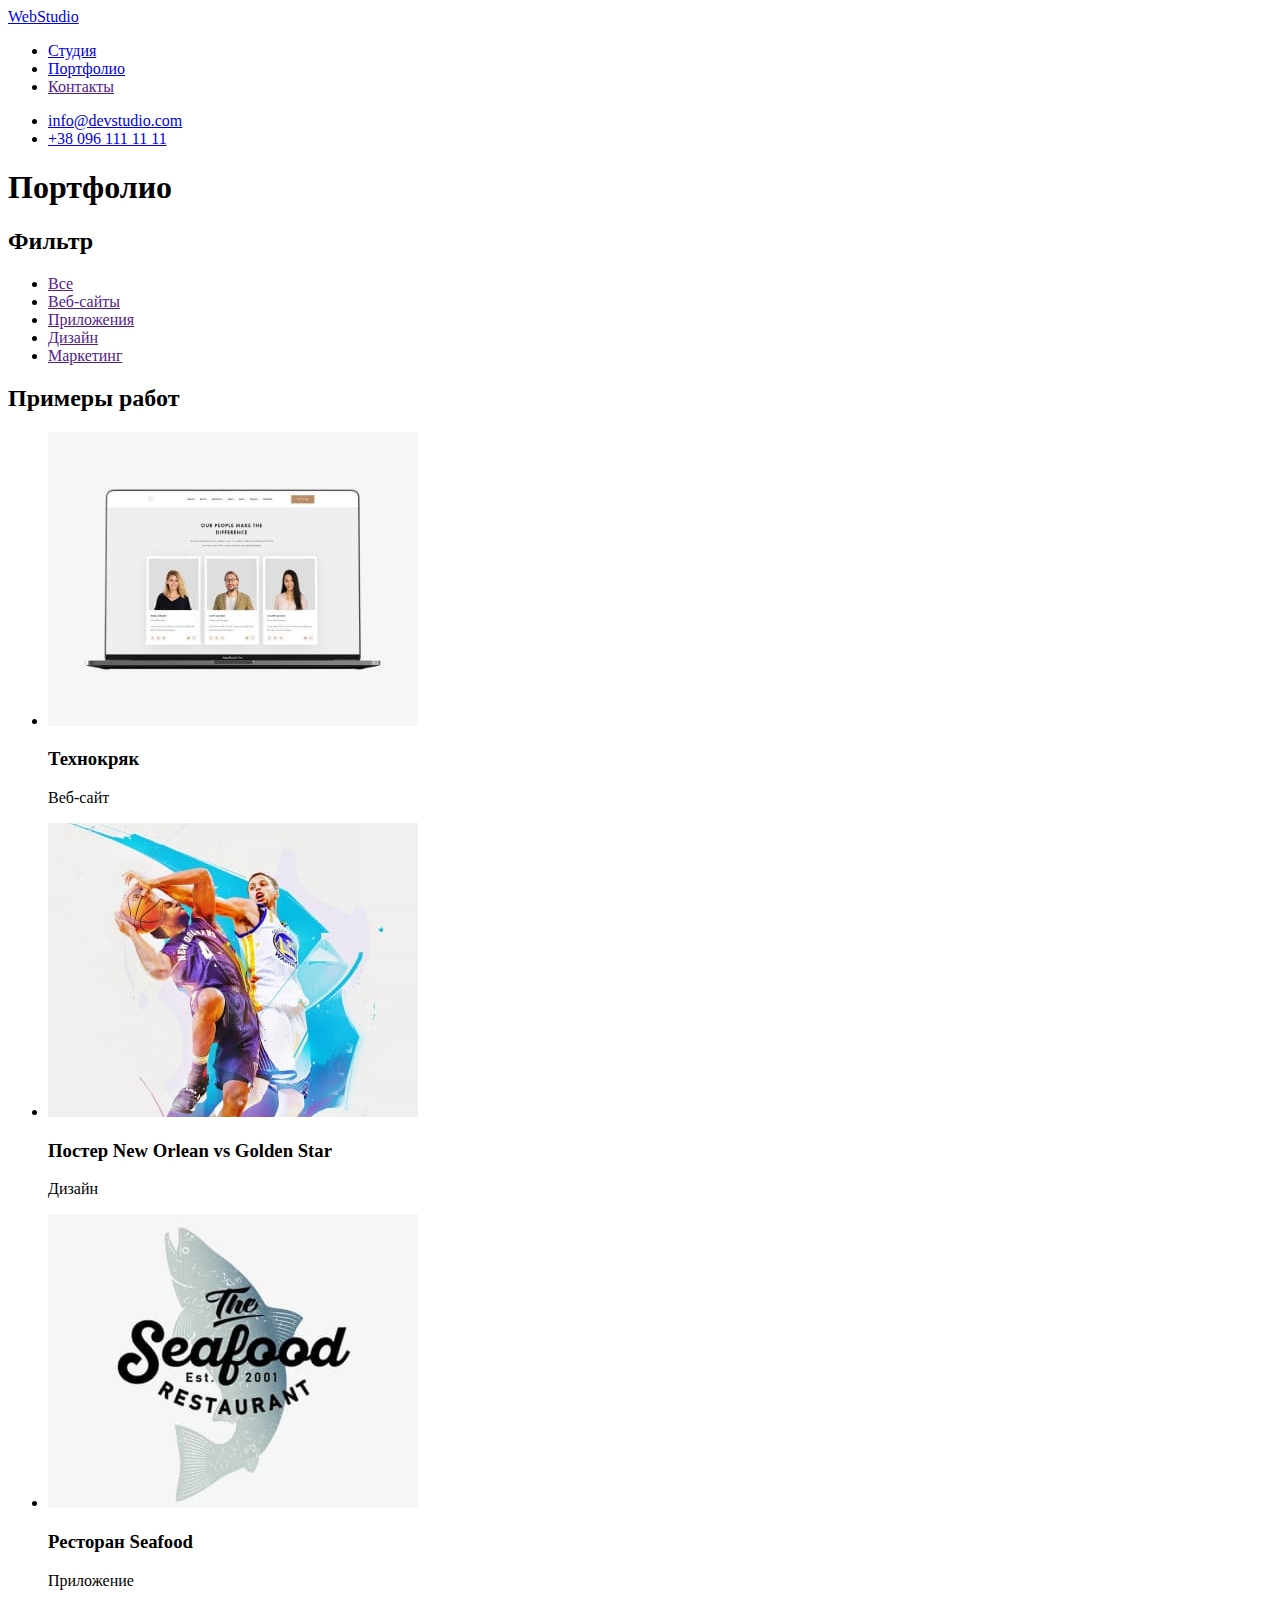
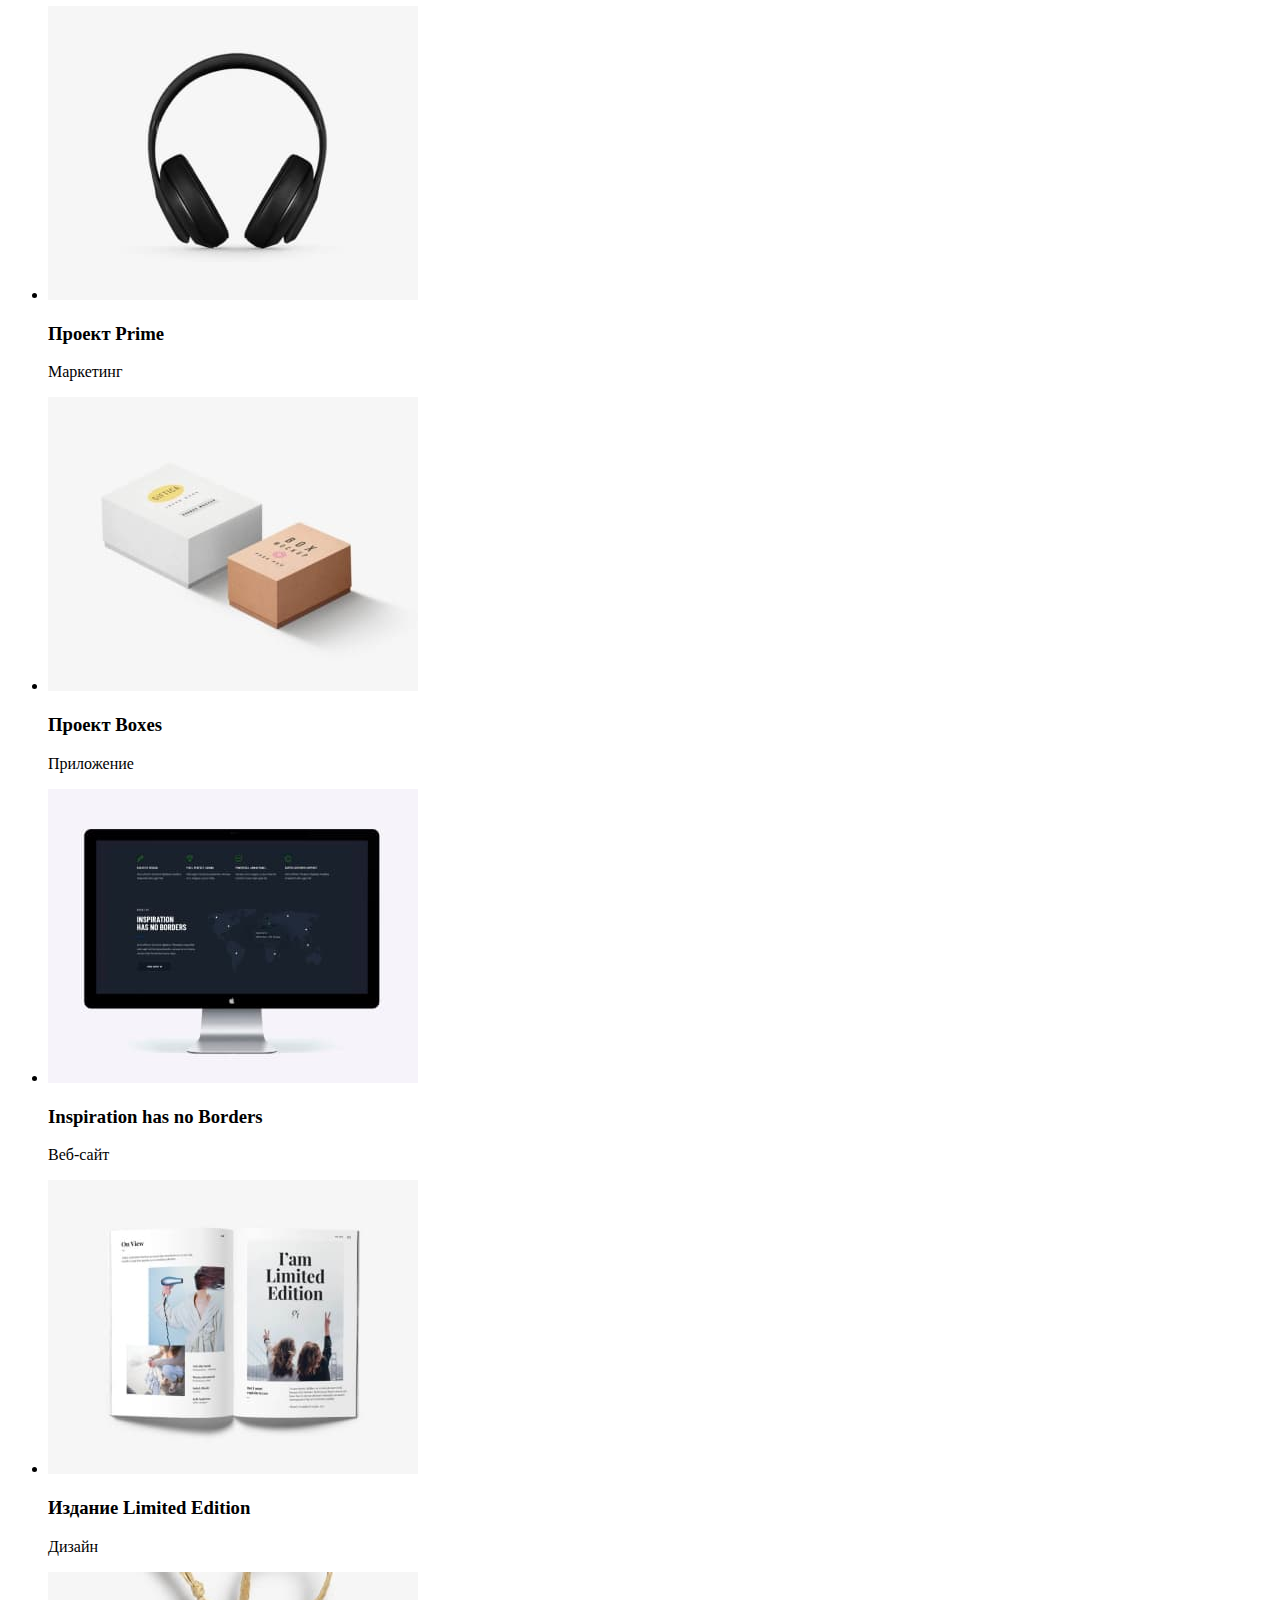
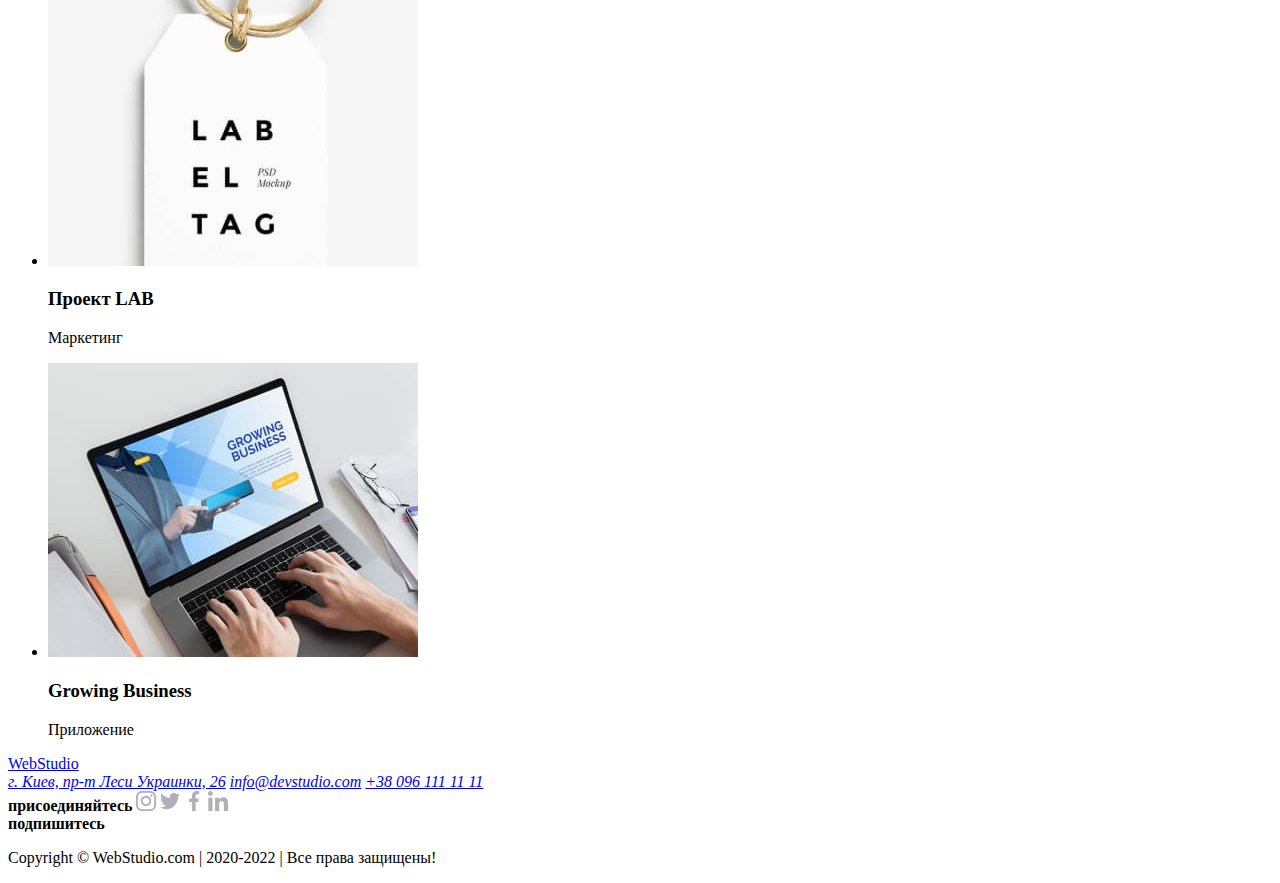
==== portfolio.html @ 34e72b78 "css start" ====
<!DOCTYPE html>
<html lang="ru">

<head>
    <meta charset="UTF-8">
    <meta http-equiv="X-UA-Compatible" content="IE=edge">
    <meta name="viewport" content="width=device-width, initial-scale=1.0">
    <title>Document</title>
</head>

<body>
    <!-- HEADER -->
    <header>
        <nav>
            <a href="/" class="logo">WebStudio</a>
            <ul>
                <li>
                    <a href="./index.html">Студия</a>
                </li>
                <li>
                    <a href="./portfolio.html">Портфолио</a>
                </li>
                <li>
                    <a href="">Контакты</a>
                </li>
            </ul>
        </nav>

        <ul>
            <li><a href="mailto:info@devstudio.com">info@devstudio.com</a></li>
            <li><a href="tel:+380961111111">+38 096 111 11 11</a></li>
        </ul>
    </header>

    <!-- MAIN -->

    <main>
        <h1>Портфолио</h1>
        <section>
            <h2>Фильтр</h2>
            <ul>
                <li>
                    <a href="">Все</a>
                </li>
                <li>
                    <a href="">Веб-сайты</a>

                </li>
                <li>
                    <a href="">Приложения</a>

                </li>
                <li>
                    <a href="">Дизайн</a>

                </li>
                <li>
                    <a href="">Маркетинг</a>
                </li>
            </ul>
        </section>
        <section>
            <h2>Примеры работ</h2>
            <ul>
                <li>
                    <img src="./images/img-8.jpg" alt="">
                    <h3>Технокряк</h3>
                    <p>Веб-сайт</p>
                </li>
                <li>
                    <img src="./images/img-9.jpg" alt="">
                    <h3>Постер New Orlean vs Golden Star</h3>
                    <p>Дизайн</p>
                </li>
                <li>
                    <img src="./images/img-10.jpg" alt="">
                    <h3>Ресторан Seafood</h3>
                    <p>Приложение</p>
                </li>
                <li>
                    <img src="./images/img-11.jpg" alt="">
                    <h3>Проект Prime</h3>
                    <p>Маркетинг</p>
                </li>
                <li>
                    <img src="./images/img-12.jpg" alt="">
                    <h3>Проект Boxes</h3>
                    <p>Приложение</p>
                </li>
                <li>
                    <img src="./images/img-13.jpg" alt="">
                    <h3>Inspiration has no Borders</h3>
                    <p>Веб-сайт</p>
                </li>
                <li>
                    <img src="./images/img-14.jpg" alt="">
                    <h3>Издание Limited Edition</h3>
                    <p>Дизайн</p>
                </li>
                <li>
                    <img src="./images/img-15.jpg" alt="">
                    <h3>Проект LAB</h3>
                    <p>Маркетинг</p>
                </li>
                <li>
                    <img src="./images/img-16.jpg" alt="">
                    <h3>Growing Business</h3>
                    <p>Приложение</p>
                </li>
            </ul>
        </section>

    </main>

    <!-- FOOTER -->
    <footer>
        <a href="/" class="logo">WebStudio</a>
        <div>
            <address>
                <a href="https://goo.gl/maps/1j77s263oT8hCgZB6">г. Киев, пр-т Леси Украинки, 26</a>
                <a href="mailto:info@devstudio.com">info@devstudio.com</a>
                <a href="tel:+380961111111">+38 096 111 11 11</a>
            </address>
        </div>
        <div>
            <b>присоединяйтесь</b>
            <img src="./icons/instagram.svg" alt="" width="20">
            <img src="./icons/twitter.svg" alt="" width="20">
            <img src="./icons/facebook.svg" alt="" width="20">
            <img src="./icons/linkedin.svg" alt="" width="20">
        </div>
        <b>подпишитесь</b>
        <p>
            Copyright &copy; WebStudio.com | 2020-2022 | Все права защищены!
        </p>
    </footer>
</body>

</html>
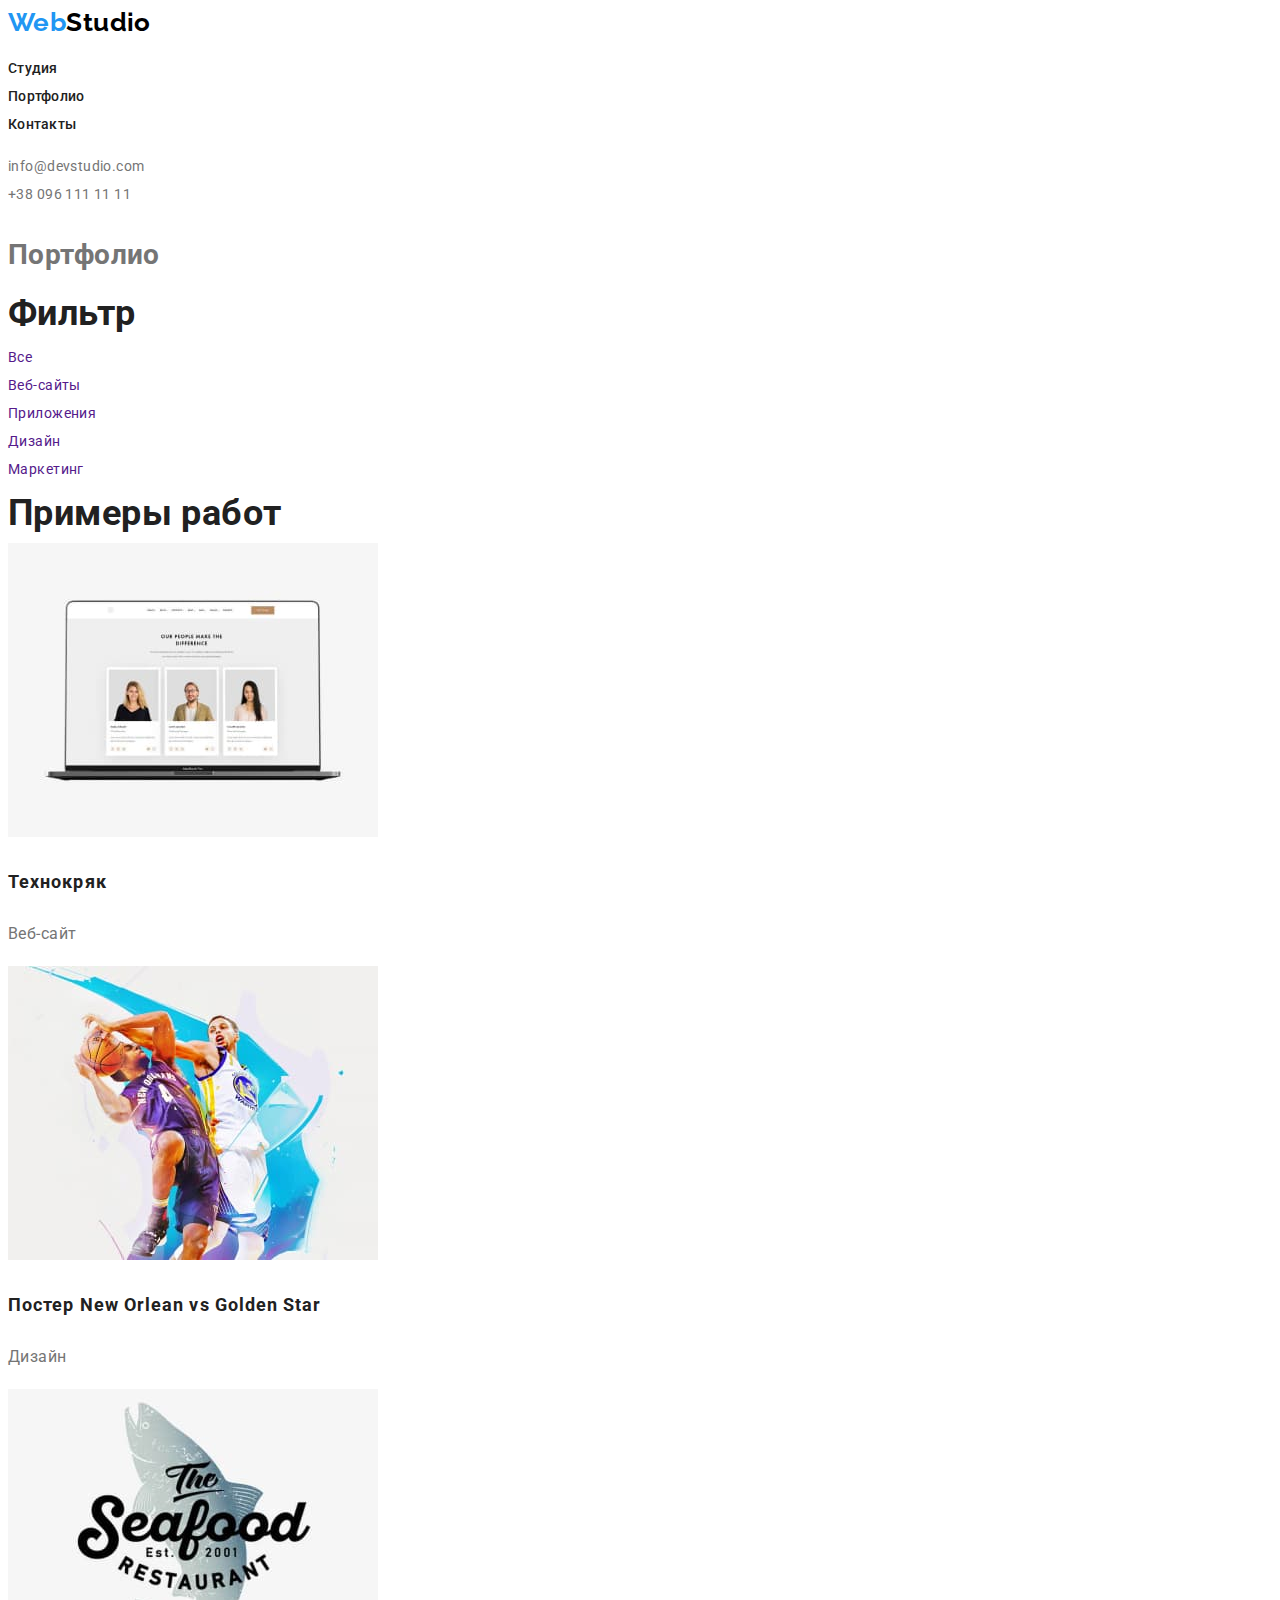
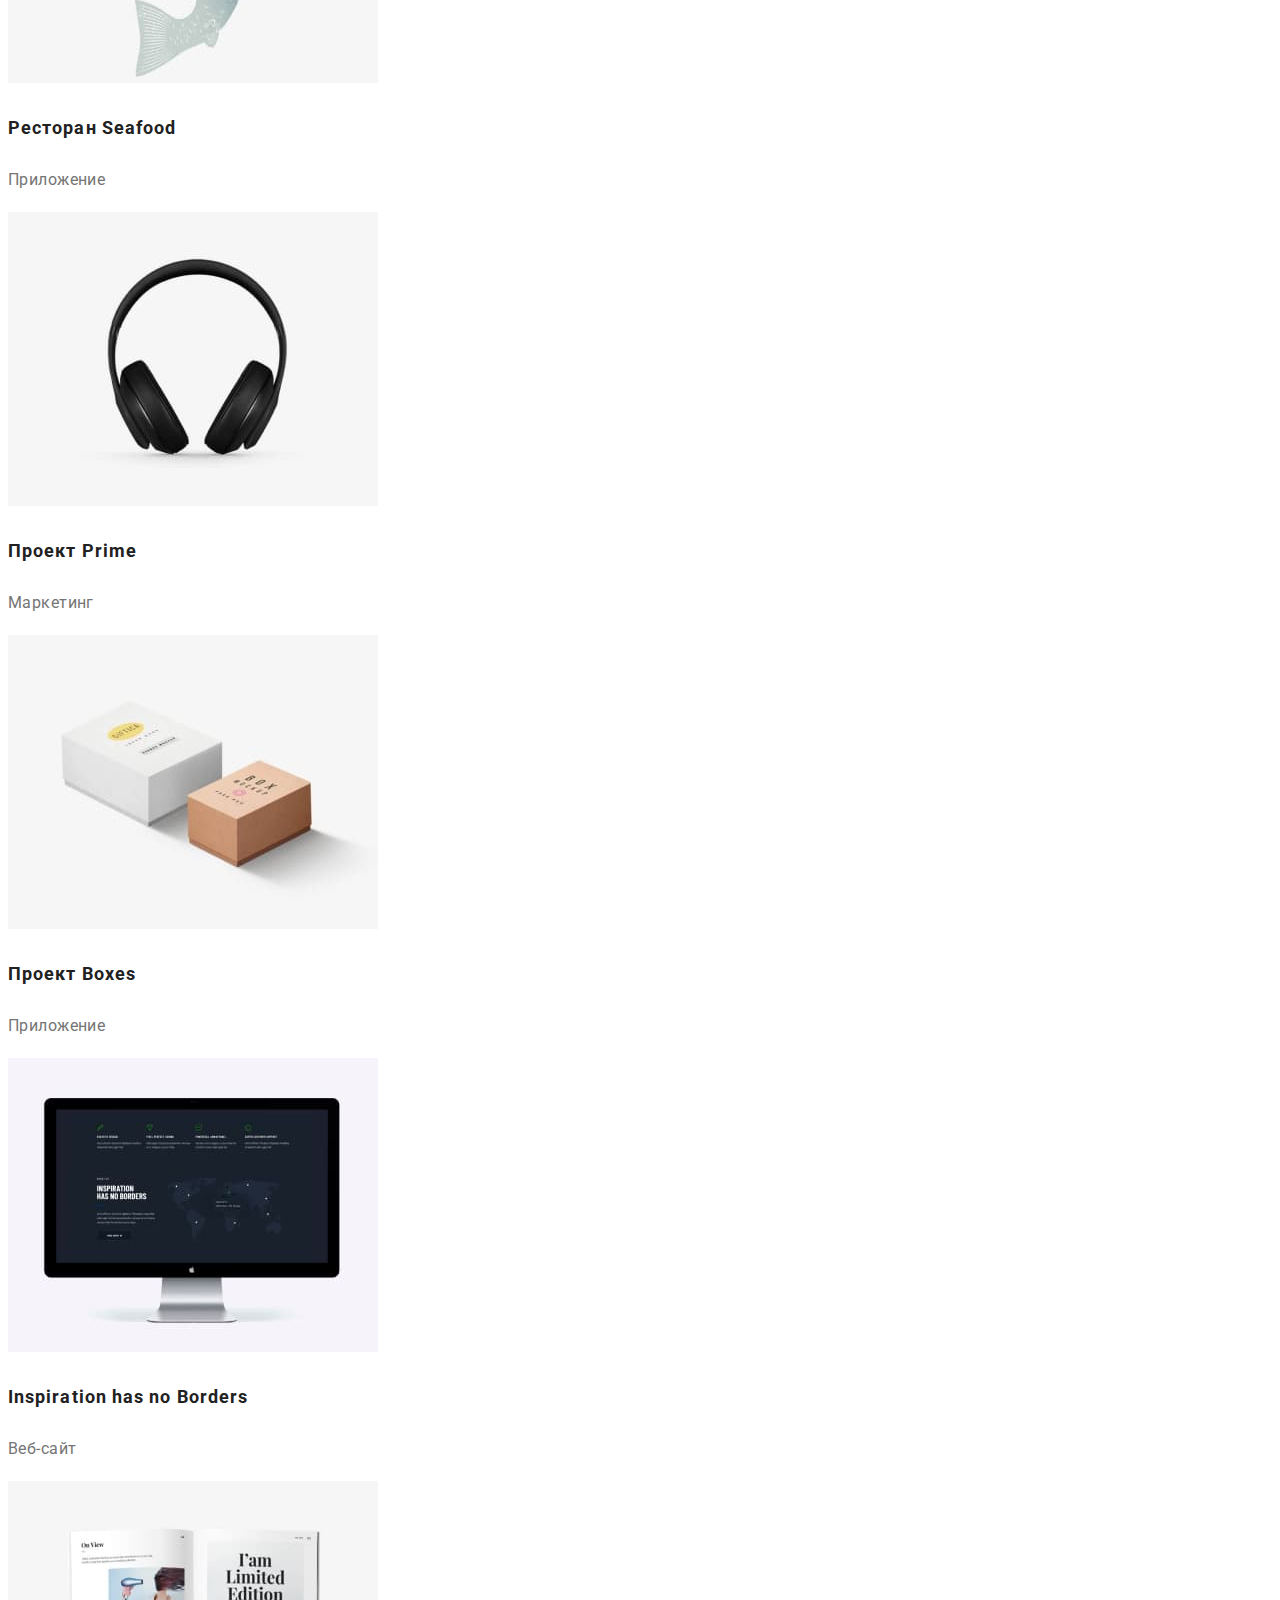
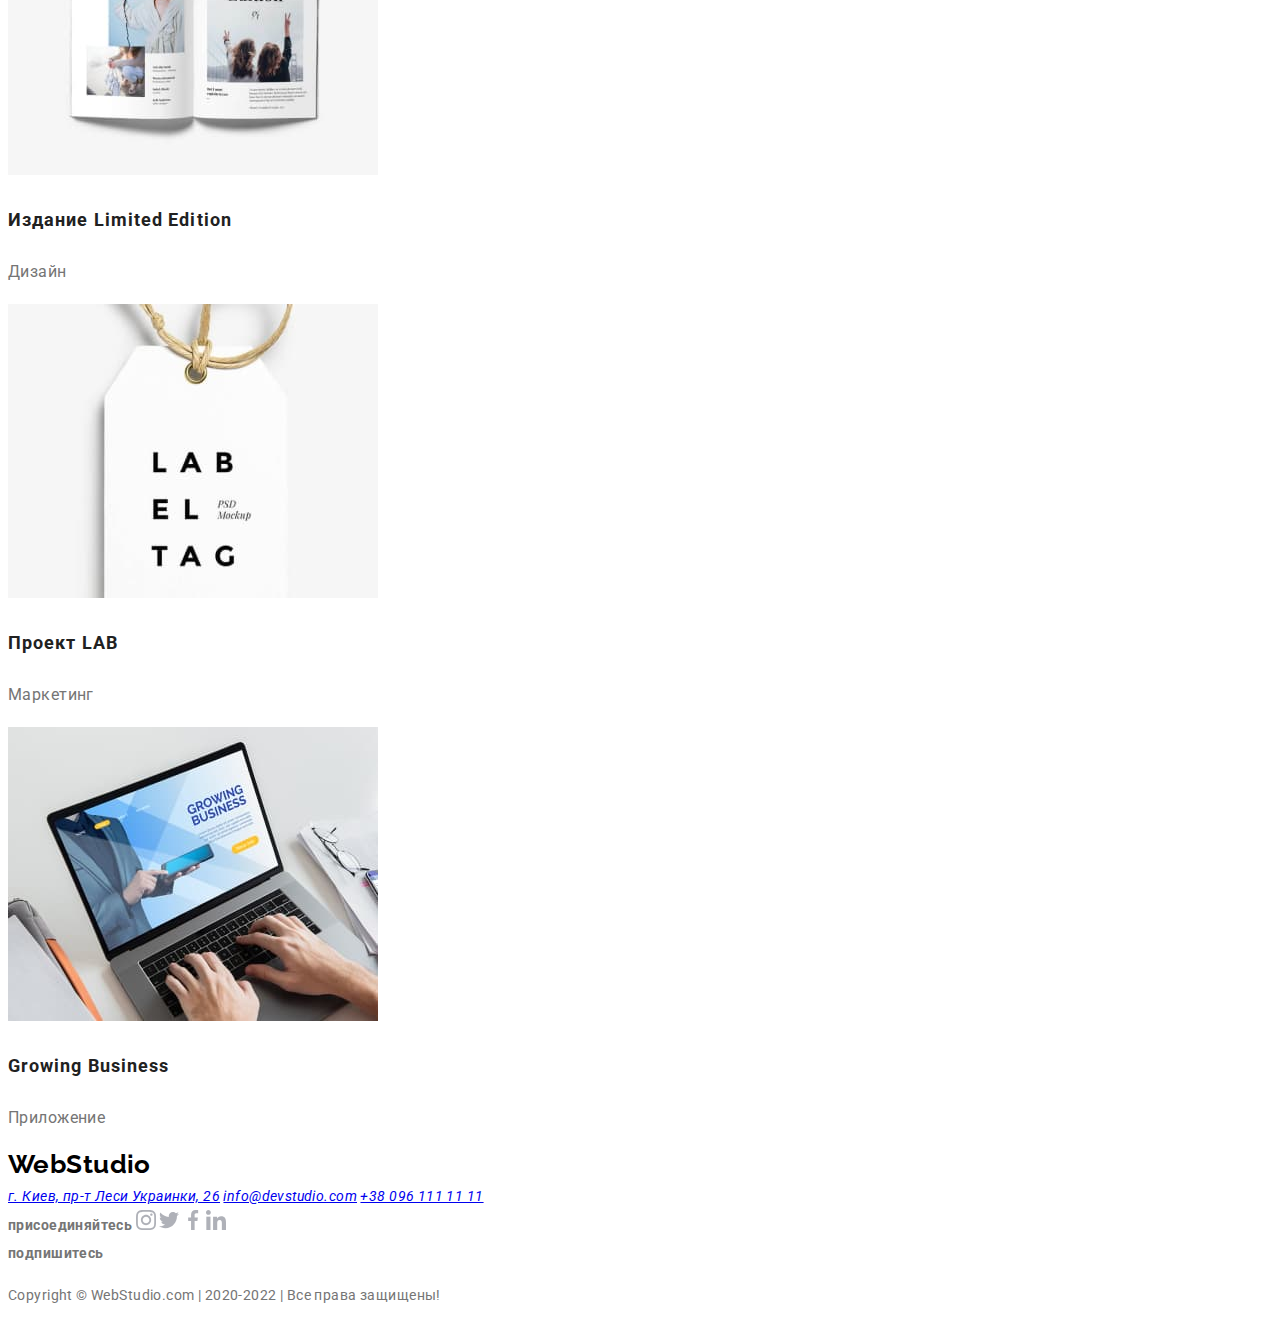
==== commit e4550013: "5.10 - 11.02" ====
--- a/portfolio.html
+++ b/portfolio.html
@@ -6,14 +6,23 @@
     <meta http-equiv="X-UA-Compatible" content="IE=edge">
     <meta name="viewport" content="width=device-width, initial-scale=1.0">
     <title>Document</title>
+
+    <link rel="stylesheet" href="./css/styles.css">
+
+    <link rel="preconnect" href="https://fonts.googleapis.com">
+    <link rel="preconnect" href="https://fonts.gstatic.com" crossorigin>
+    <link
+        href="https://fonts.googleapis.com/css2?family=Aleo:wght@400;700&family=Raleway:wght@700&family=Roboto:wght@400;500;700;900&display=swap"
+        rel="stylesheet">
+
 </head>
 
-<body>
+<body class="page">
     <!-- HEADER -->
-    <header>
+    <header class="page-header">
         <nav>
-            <a href="/" class="logo">WebStudio</a>
-            <ul>
+            <a href="/index.html" class="logo"><span>Web</span>Studio</a>
+            <ul class="site-nav list">
                 <li>
                     <a href="./index.html">Студия</a>
                 </li>
@@ -26,7 +35,7 @@
             </ul>
         </nav>
 
-        <ul>
+        <ul class="address list">
             <li><a href="mailto:info@devstudio.com">info@devstudio.com</a></li>
             <li><a href="tel:+380961111111">+38 096 111 11 11</a></li>
         </ul>
@@ -37,8 +46,8 @@
     <main>
         <h1>Портфолио</h1>
         <section>
-            <h2>Фильтр</h2>
-            <ul>
+            <h2 class="section-title">Фильтр</h2>
+            <ul class="list">
                 <li>
                     <a href="">Все</a>
                 </li>
@@ -59,9 +68,9 @@
                 </li>
             </ul>
         </section>
-        <section>
-            <h2>Примеры работ</h2>
-            <ul>
+        <section class="section">
+            <h2 class="section-title">Примеры работ</h2>
+            <ul class="examples list">
                 <li>
                     <img src="./images/img-8.jpg" alt="">
                     <h3>Технокряк</h3>
--- a/css/styles.css
+++ b/css/styles.css
@@ -0,0 +1,112 @@
+
+
+
+
+
+.page {
+    font-family: Roboto, sans-serif;
+    font-weight: 400;
+    font-size: 14px;
+    letter-spacing: 0.03em;
+  line-height: 2;
+
+  color: #757575;
+    background-color: white;
+}
+
+.list {
+    list-style: none;
+    text-decoration: none;
+    padding-left: 0;
+}
+
+.list a {
+    text-decoration: none; 
+}
+
+.section-title {
+    font-weight: 700;
+    font-size: 36px;
+  line-height: 1.16%;
+
+  color: #212121;
+}
+
+h3 {
+    font-weight: 700;
+    font-size: 14px;
+  line-height: 1.14%;
+  color: #212121; 
+  text-transform: uppercase;
+}
+
+.page span {
+    color: #2196F3;
+}
+
+.logo {
+    font-family: Raleway, sans-serif;
+    font-weight: 700;
+    font-size: 26px;
+  line-height: 1.15;
+
+  color: #000000;
+  text-decoration: none;
+}
+
+.site-nav a {
+    font-weight: 500;
+    font-size: 14px;
+    letter-spacing: 0.02em;
+  line-height: 2;
+
+    color: #212121;
+    text-decoration: none;
+    list-style: none;
+    padding-left: 0;
+}
+
+.address a {
+    color: #757575;
+    text-decoration: none;
+}
+
+
+/* HERO */
+
+.hero {
+    background-image: url(../images/hero.jpg);
+    height: 600px;
+}
+
+/* PORTFOLIO PAGE */
+
+.examples h3 {
+    font-size: 18px;
+    letter-spacing: 0.06em;
+  line-height: 2;
+
+    color: #212121;
+    text-decoration: none;
+    text-transform: none;
+    list-style: none;
+    padding-left: 0;
+    
+}
+
+.examples p {
+    font-size: 16px;
+    
+}
+
+
+/* COLORS */
+/* 
+Text color #757575
+Text white #FFFFFF
+Title color #212121
+Active color #2196F3
+BG color #FFFFFF
+BG color grey #F5F4FA
+Logo black #000000 */
+
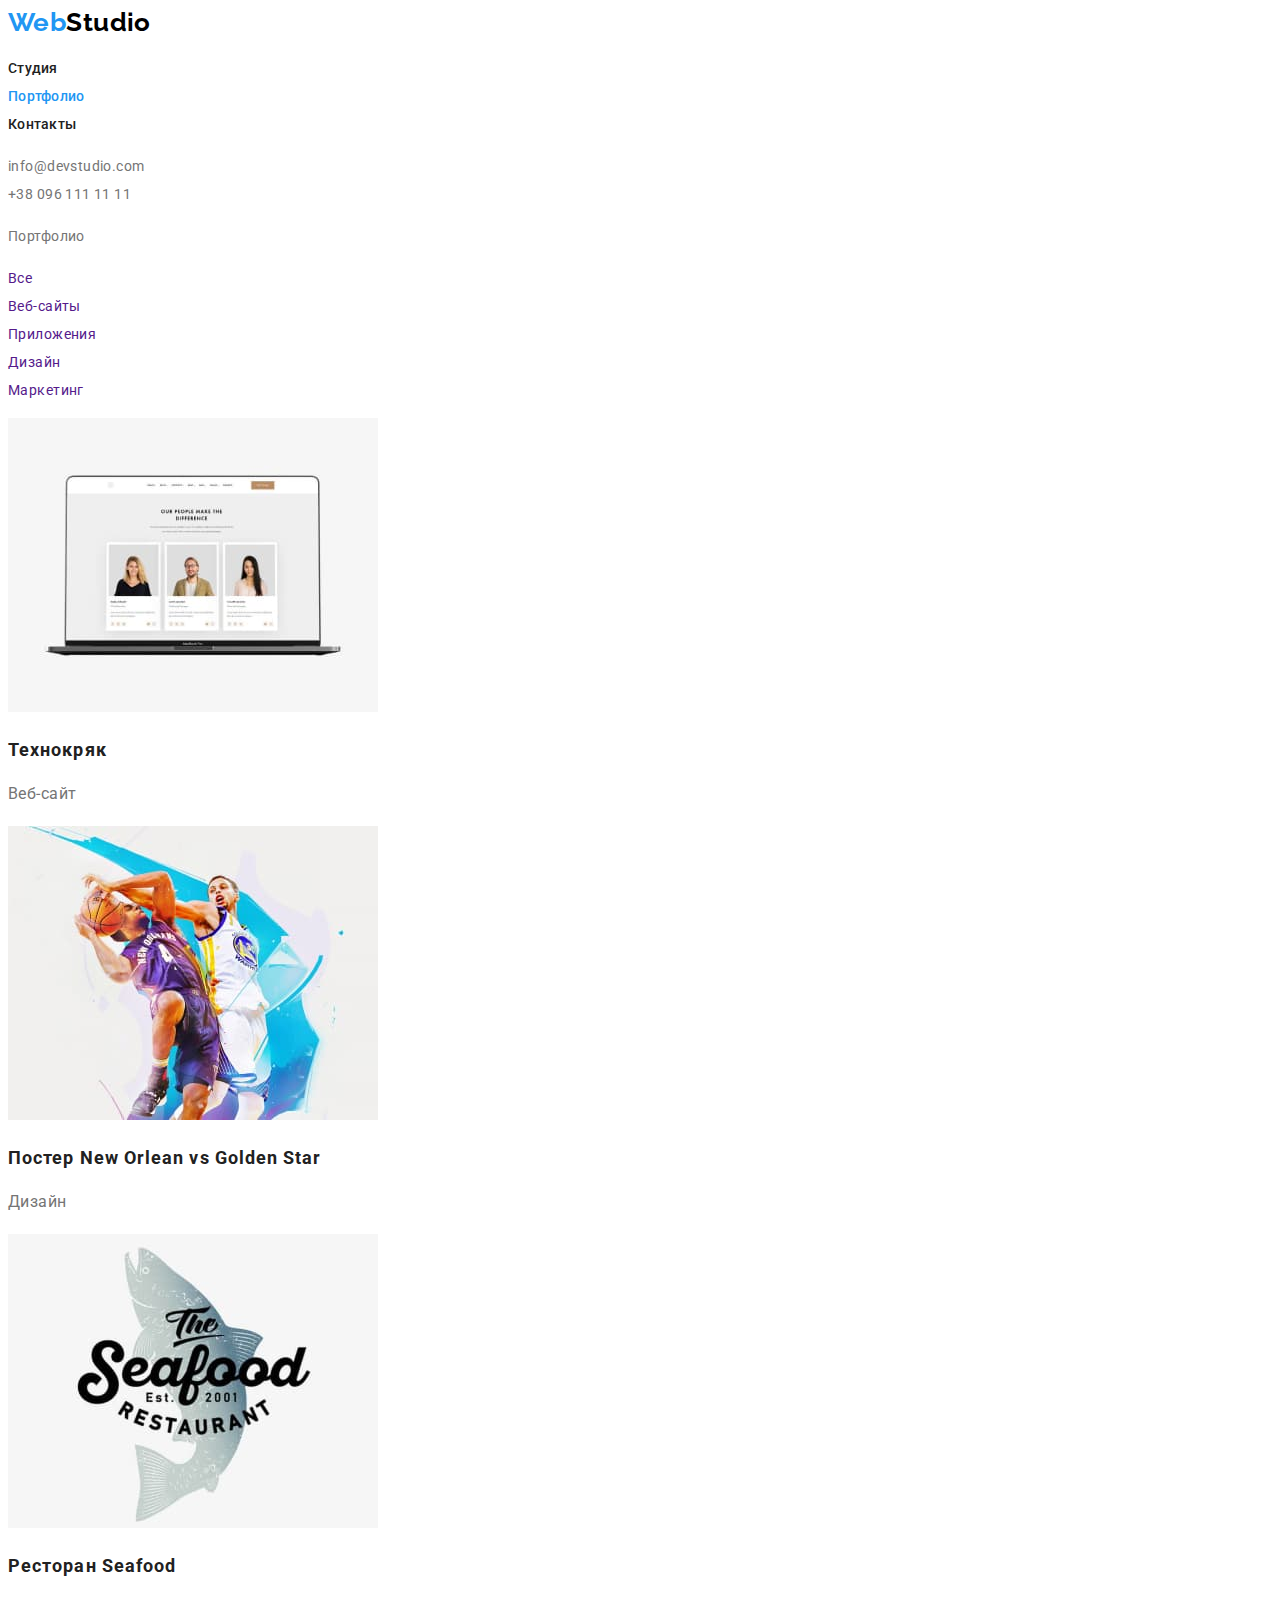
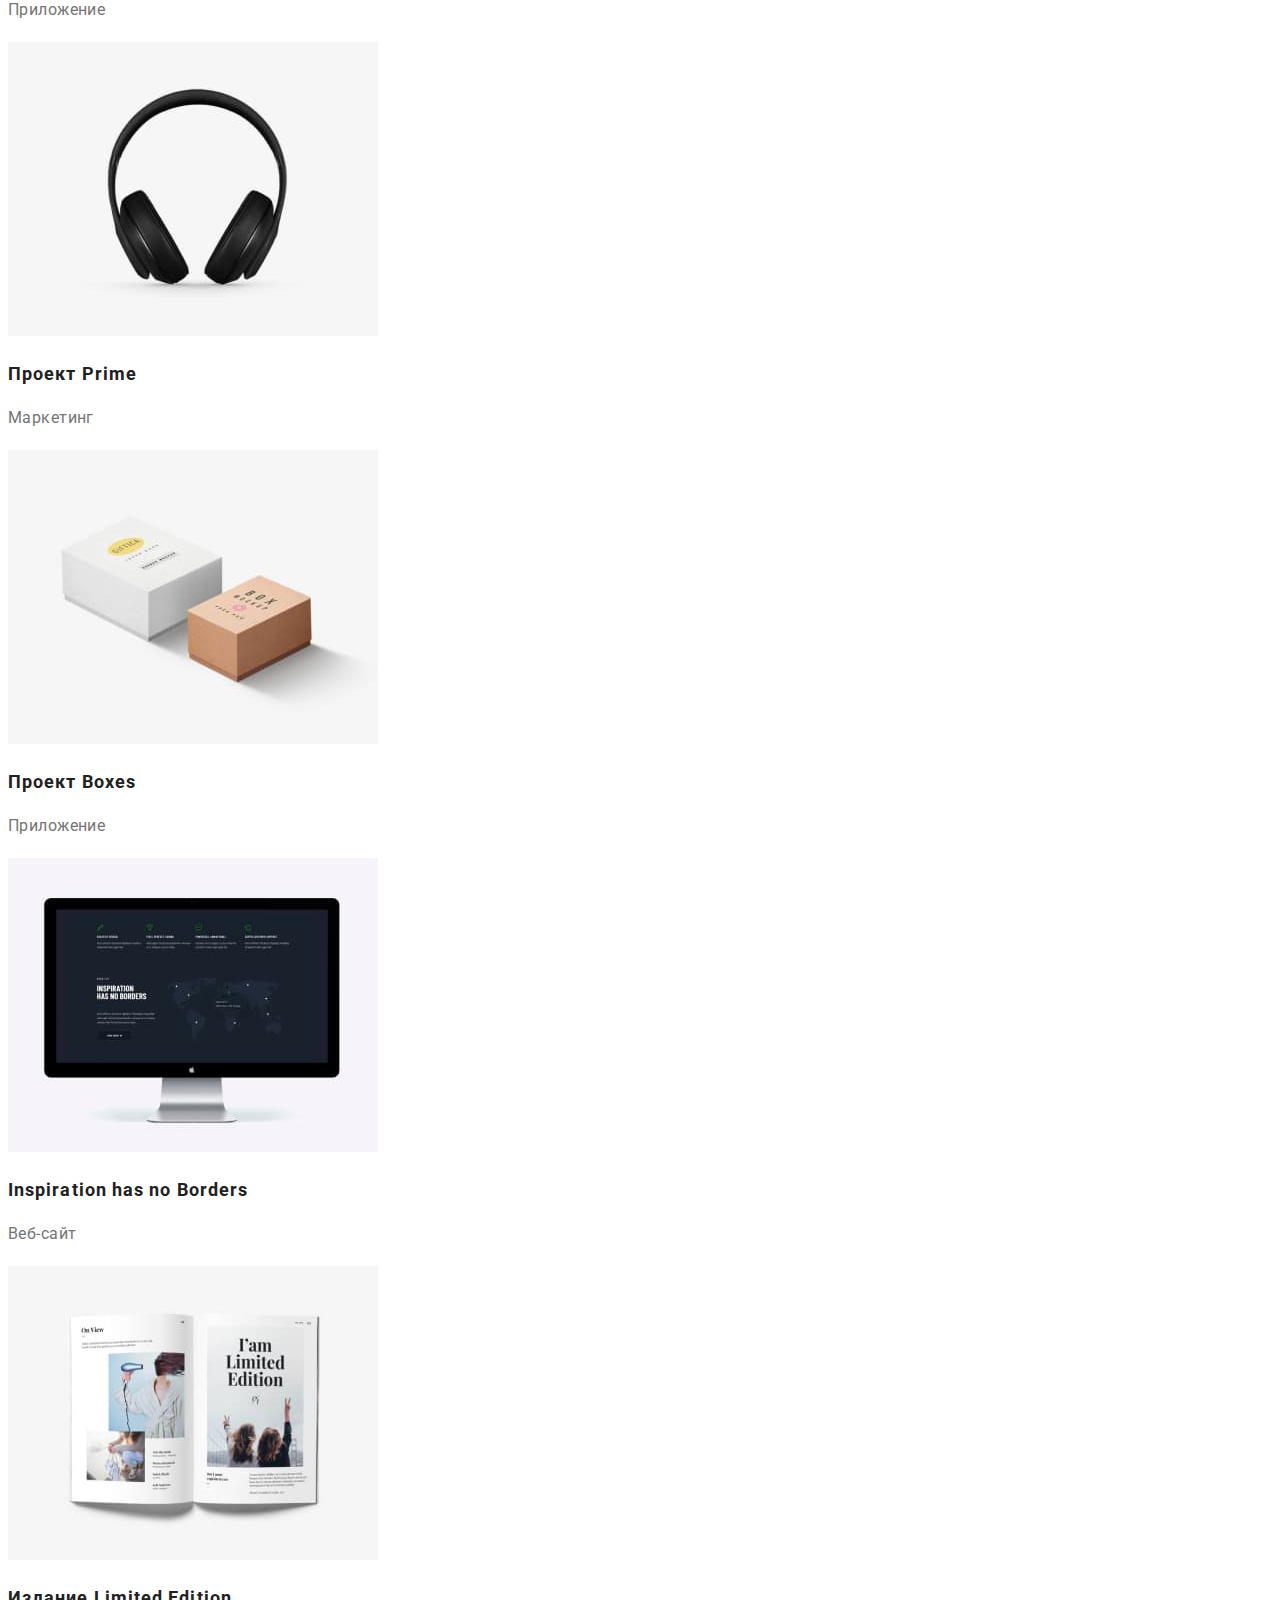
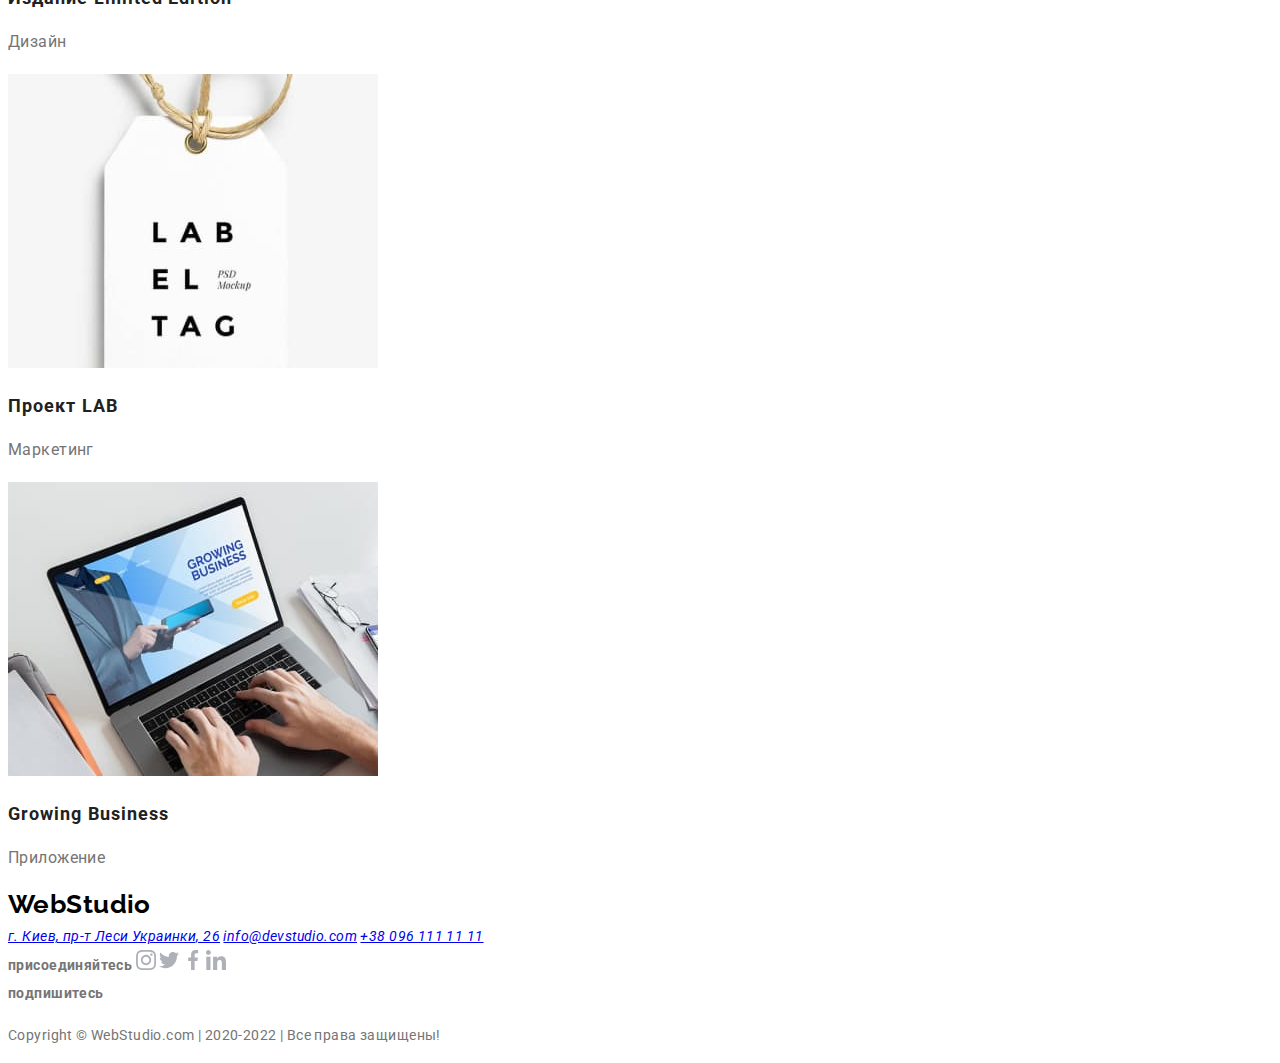
==== commit 1fbb667f: "portfolio-current" ====
--- a/portfolio.html
+++ b/portfolio.html
@@ -27,7 +27,7 @@
                     <a href="./index.html">Студия</a>
                 </li>
                 <li>
-                    <a href="./portfolio.html">Портфолио</a>
+                    <a href="./portfolio.html" class="current">Портфолио</a>
                 </li>
                 <li>
                     <a href="">Контакты</a>
@@ -44,9 +44,9 @@
     <!-- MAIN -->
 
     <main>
-        <h1>Портфолио</h1>
+        <h1 class="section-title hidden"></h1>Портфолио</h1>
         <section>
-            <h2 class="section-title">Фильтр</h2>
+            <h2 class="section-title hidden">Фильтр</h2>
             <ul class="list">
                 <li>
                     <a href="">Все</a>
@@ -69,7 +69,7 @@
             </ul>
         </section>
         <section class="section">
-            <h2 class="section-title">Примеры работ</h2>
+            <h2 class="section-title hidden">Примеры работ</h2>
             <ul class="examples list">
                 <li>
                     <img src="./images/img-8.jpg" alt="">
--- a/css/styles.css
+++ b/css/styles.css
@@ -1,53 +1,77 @@
+:root {
+  --primary-text-color: #757575;
+  --title-text-color: #212121;
+  --button-text-color: #ffffff;
+  --active-color: #2196f3;
+}
 
+/* BUTTON */
 
+.button {
+  font-weight: 700;
+  font-size: 16px;
+  letter-spacing: 0.06em;
+  line-height: 1.86;
 
+  padding: 10px 32px;
+  border: 1px solid var(--active-color);
+  text-align: center;
+  text-decoration: none;
+  display: inline-block;
 
+  background-color: var(--active-color);
+  color: var(--button-text-color);
+  border-radius: 4px;
+}
 
 .page {
-    font-family: Roboto, sans-serif;
-    font-weight: 400;
-    font-size: 14px;
-    letter-spacing: 0.03em;
+  font-family: Roboto, sans-serif;
+  font-weight: 400;
+  font-size: 14px;
+  letter-spacing: 0.03em;
   line-height: 2;
 
-  color: #757575;
-    background-color: white;
+  color: var(--primary-text-color);
+  background-color: white;
 }
 
 .list {
-    list-style: none;
-    text-decoration: none;
-    padding-left: 0;
+  list-style: none;
+  text-decoration: none;
+  padding-left: 0;
 }
 
 .list a {
-    text-decoration: none; 
+  text-decoration: none;
 }
 
 .section-title {
-    font-weight: 700;
-    font-size: 36px;
+  font-weight: 700;
+  font-size: 36px;
   line-height: 1.16%;
 
-  color: #212121;
+  color: var(--title-text-color);
+}
+
+.section-title.hidden {
+    display: none;
 }
 
 h3 {
-    font-weight: 700;
-    font-size: 14px;
-  line-height: 1.14%;
-  color: #212121; 
+  font-weight: 700;
+  line-height: 1.17;
+  color: var(--title-text-color);
   text-transform: uppercase;
 }
 
 .page span {
-    color: #2196F3;
+  color: #2196f3;
 }
 
 .logo {
-    font-family: Raleway, sans-serif;
-    font-weight: 700;
-    font-size: 26px;
+  font-family: Raleway, sans-serif;
+  font-weight: 700;
+  font-size: 26px;
   line-height: 1.15;
 
   color: #000000;
@@ -55,50 +79,62 @@
 }
 
 .site-nav a {
-    font-weight: 500;
-    font-size: 14px;
-    letter-spacing: 0.02em;
-  line-height: 2;
+  font-weight: 500;
+  letter-spacing: 0.02em;
+  line-height: 1.14;
 
-    color: #212121;
-    text-decoration: none;
-    list-style: none;
-    padding-left: 0;
+  color: var(--title-text-color);
+  text-decoration: none;
+  list-style: none;
+  padding-left: 0;
+}
+
+.site-nav.list .current {
+    color: var(--active-color);
 }
 
 .address a {
-    color: #757575;
-    text-decoration: none;
+  color: var(--primary-text-color);
+  text-decoration: none;
 }
-
 
 /* HERO */
 
 .hero {
-    background-image: url(../images/hero.jpg);
-    height: 600px;
+  background-image: url(../images/hero.jpg);
+  height: 600px;
+}
+
+.hero-title {
+  font-weight: 900;
+  font-size: 44px;
+  letter-spacing: 0.06em;
+  line-height: 1.36;
+  text-transform: uppercase;
+  text-align: center;
+
+  color: #ffffff;
+
+  padding-top: 200px;
+  padding-bottom: 280px;
 }
 
 /* PORTFOLIO PAGE */
 
 .examples h3 {
-    font-size: 18px;
-    letter-spacing: 0.06em;
-  line-height: 2;
+  font-size: 18px;
+  letter-spacing: 0.06em;
 
-    color: #212121;
-    text-decoration: none;
-    text-transform: none;
-    list-style: none;
-    padding-left: 0;
-    
+  color: var(--title-text-color);
+  text-decoration: none;
+  text-transform: none;
+  list-style: none;
+  padding-left: 0;
 }
 
 .examples p {
-    font-size: 16px;
-    
+  font-size: 16px;
 }
-
 
 /* COLORS */
 /* 
@@ -109,4 +145,3 @@
 BG color #FFFFFF
 BG color grey #F5F4FA
 Logo black #000000 */
-
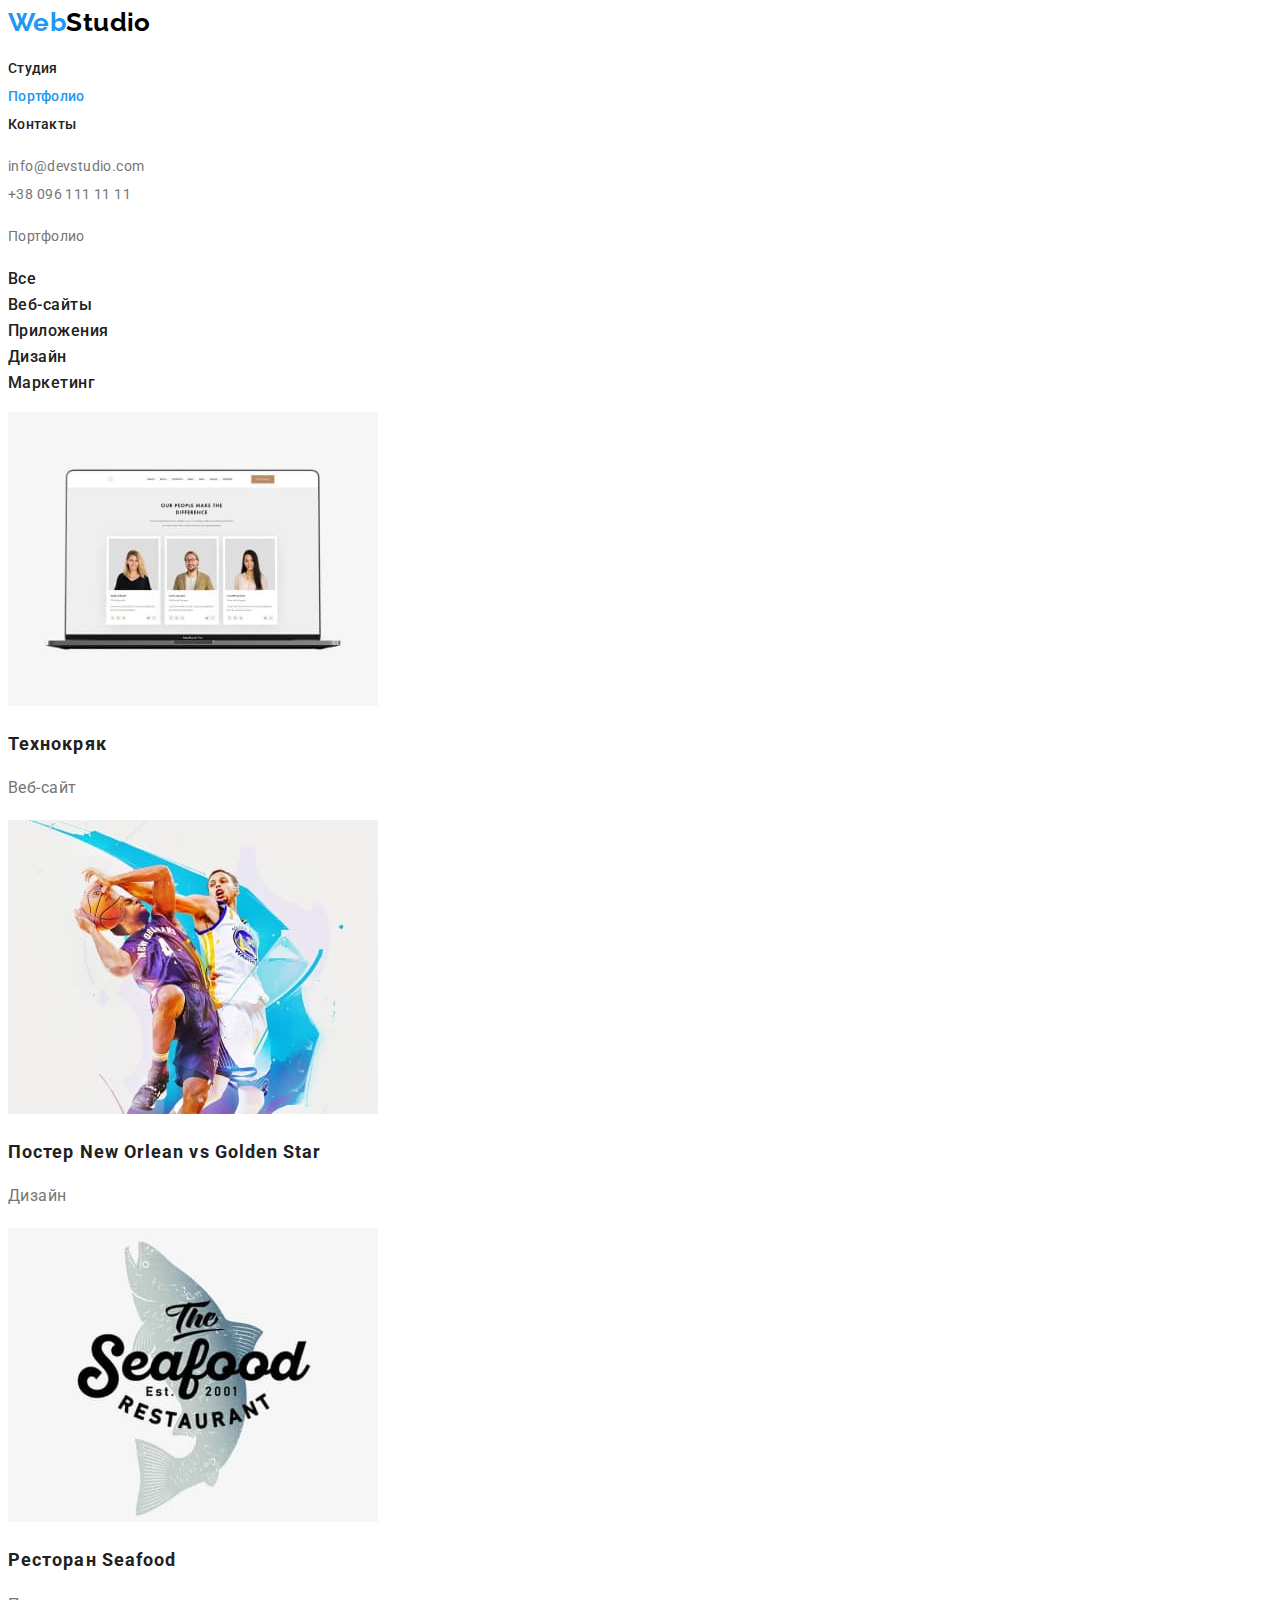
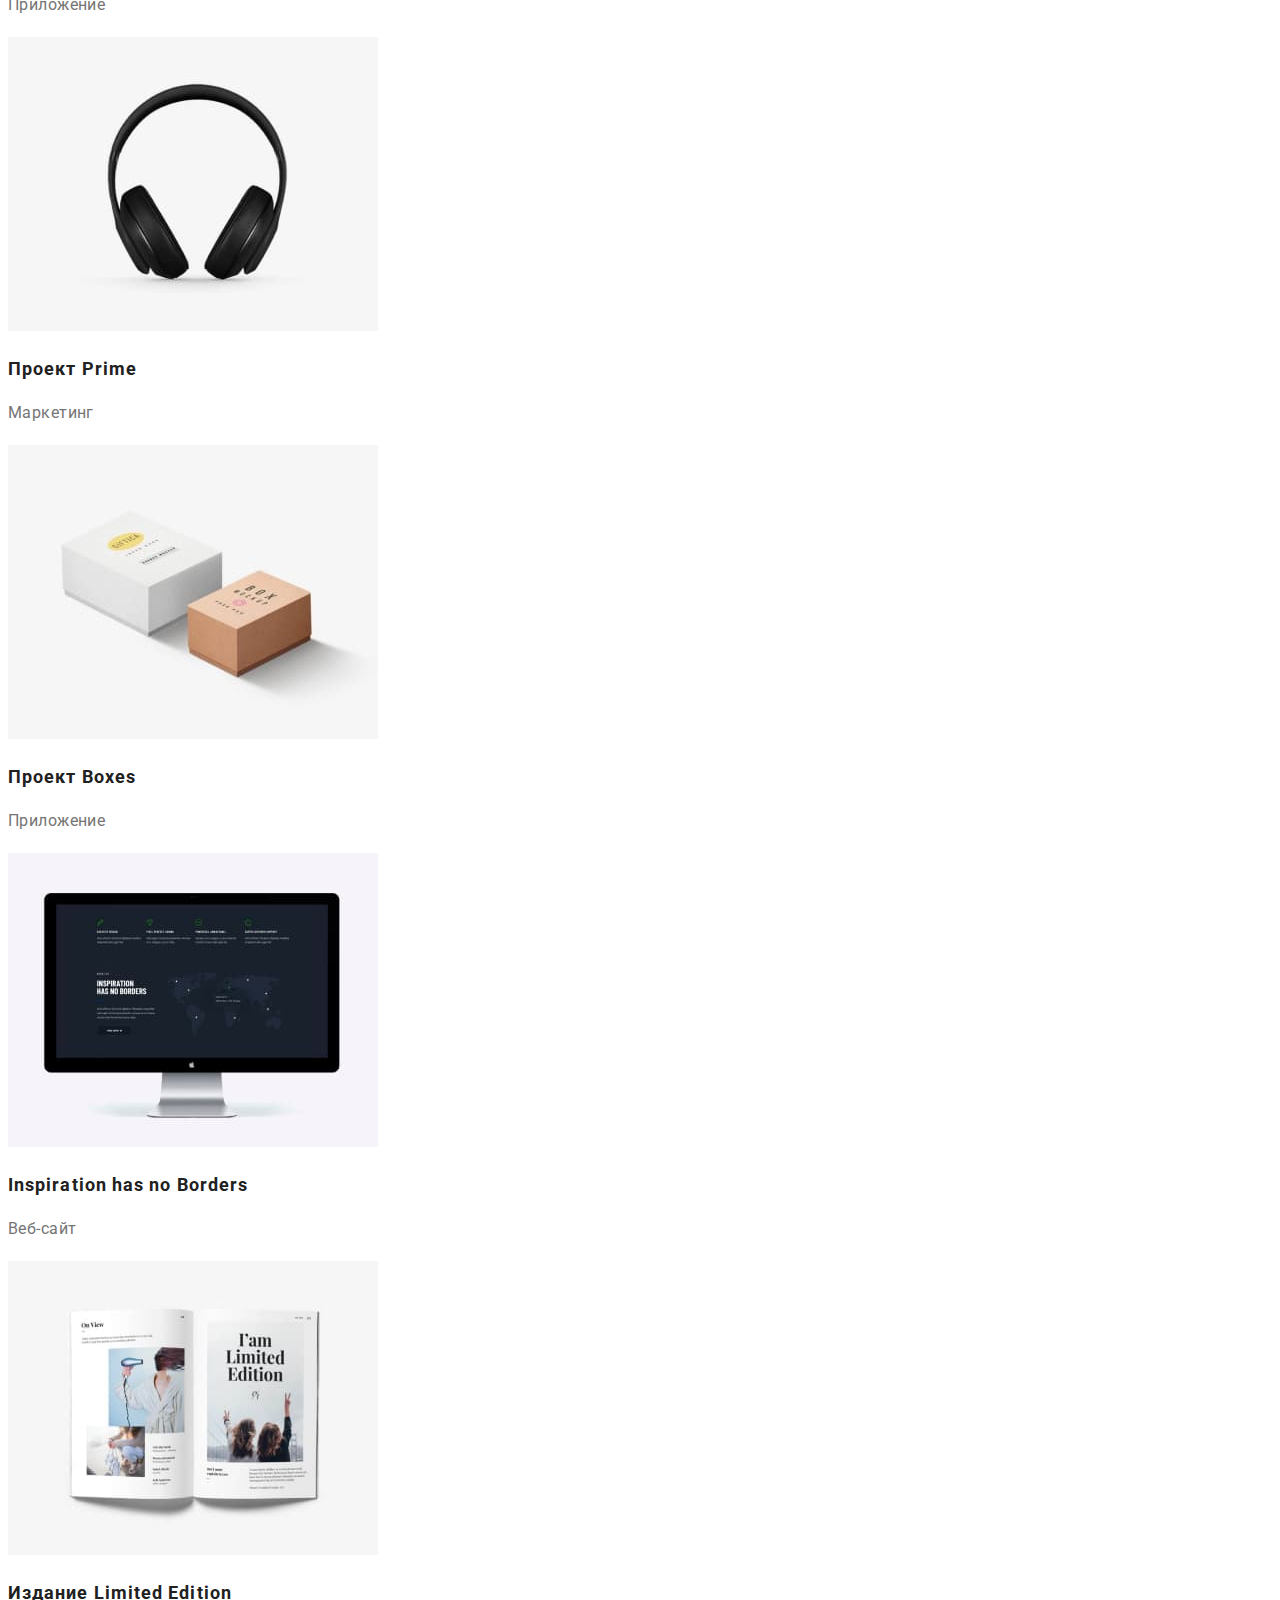
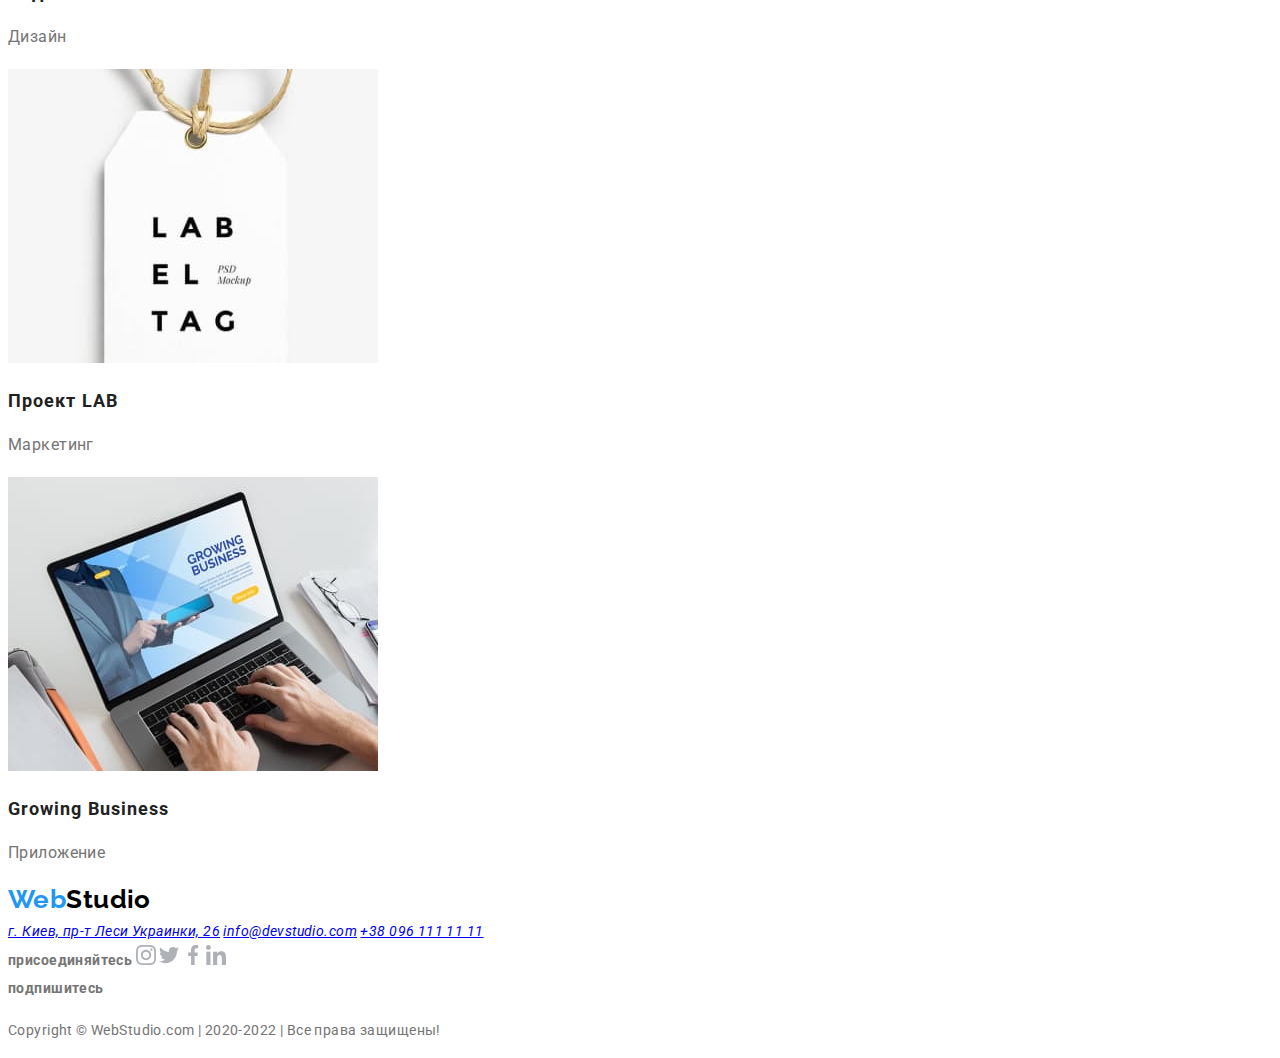
==== commit e3094522: "5.10 - 12.42" ====
--- a/portfolio.html
+++ b/portfolio.html
@@ -47,7 +47,7 @@
         <h1 class="section-title hidden"></h1>Портфолио</h1>
         <section>
             <h2 class="section-title hidden">Фильтр</h2>
-            <ul class="list">
+            <ul class="list portfolio">
                 <li>
                     <a href="">Все</a>
                 </li>
@@ -123,7 +123,7 @@
 
     <!-- FOOTER -->
     <footer>
-        <a href="/" class="logo">WebStudio</a>
+        <a href="/index.html" class="logo"><span>Web</span>Studio</a>
         <div>
             <address>
                 <a href="https://goo.gl/maps/1j77s263oT8hCgZB6">г. Киев, пр-т Леси Украинки, 26</a>
--- a/css/styles.css
+++ b/css/styles.css
@@ -22,6 +22,7 @@
   background-color: var(--active-color);
   color: var(--button-text-color);
   border-radius: 4px;
+
 }
 
 .page {
@@ -43,6 +44,7 @@
 
 .list a {
   text-decoration: none;
+  color: inherit;
 }
 
 .section-title {
@@ -55,6 +57,15 @@
 
 .section-title.hidden {
     display: none;
+}
+
+.list.portfolio {
+    font-weight: 500;
+    font-size: 16px;
+    letter-spacing: 0.03em;
+    line-height: 1.63;
+  
+    color: var(--title-text-color); 
 }
 
 h3 {
@@ -117,6 +128,9 @@
 
   padding-top: 200px;
   padding-bottom: 280px;
+  margin-top: 0;
+  margin-bottom: 0;
+
 }
 
 /* PORTFOLIO PAGE */
